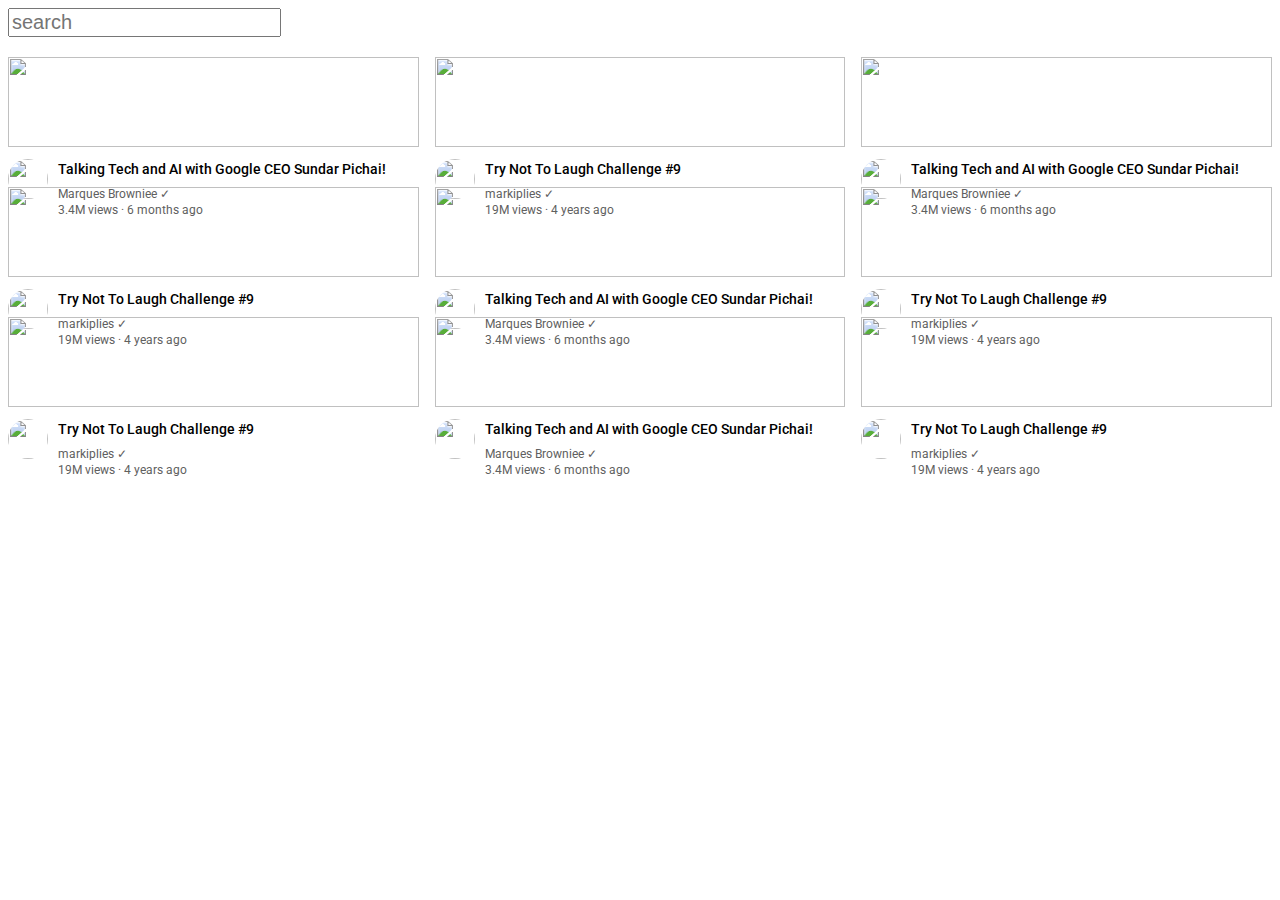
==== index.html @ 2b05becc "grid" ====
<html lang="en">

<head>
    <meta charset="UTF-8">
    <meta http-equiv="X-UA-Compatible" content="IE=edge">
    <meta name="viewport" content="width=device-width, initial-scale=1.0">
    <title>youtube.com clone</title>
    <link rel="preconnect" href="https://fonts.googleapis.com">
    <link rel="preconnect" href="https://fonts.gstatic.com" crossorigin>
    <link href="https://fonts.googleapis.com/css2?family=Roboto:wght@400;500;700&display=swap" rel="stylesheet">
    <link rel="stylesheet" href="style/thumbnail.css">
</head>

<body>
    <div class="header">
        <input class="search-bar" type="text" placeholder="search">
    </div>
    <div class="video-grid">


        <div class="video-preview">
            <div class="thumbnail-row">
                <img class="thumbnail" src="assets/thumbnail-1.webp">
            </div>
            <div class="video-info-grid">
                <div class="channle-picture">
                    <img class="profile-picture" src="assets/channel-1.jpeg">
                </div>
                <div class="video-info">
                    <P class="video-title">
                        Talking Tech and AI with Google CEO Sundar Pichai!
                    </P>
                    <p class="video-author">
                        Marques Browniee &checkmark;
                    </p>
                    <p class="video-stats">
                        3.4M views &middot; 6 months ago
                    </p>
                </div>
            </div>
        </div>
        <div class="video-preview">
            <div class="thumbnail-row">
                <img class="thumbnail" src="assets/thumbnail-2.webp">
            </div>
            <div class="video-info-grid">
                <div class="channle-picture">
                    <img class="profile-picture" src="assets/channel-2.jpeg">
                </div>
                <div class="video-info">
                    <P class="video-title">
                        Try Not To Laugh Challenge #9
                    </P>
                    <p class="video-author">
                        markiplies &checkmark;
                    </p>
                    <p class="video-stats">
                        19M views &middot; 4 years ago
                    </p>
                </div>
            </div>
        </div>
        <div class="video-preview">
            <div class="thumbnail-row">
                <img class="thumbnail" src="assets/thumbnail-1.webp">
            </div>
            <div class="video-info-grid">
                <div class="channle-picture">
                    <img class="profile-picture" src="assets/channel-1.jpeg">
                </div>
                <div class="video-info">
                    <P class="video-title">
                        Talking Tech and AI with Google CEO Sundar Pichai!
                    </P>
                    <p class="video-author">
                        Marques Browniee &checkmark;
                    </p>
                    <p class="video-stats">
                        3.4M views &middot; 6 months ago
                    </p>
                </div>
            </div>
        </div>
        <div class="video-preview">
            <div class="thumbnail-row">
                <img class="thumbnail" src="assets/thumbnail-2.webp">
            </div>
            <div class="video-info-grid">
                <div class="channle-picture">
                    <img class="profile-picture" src="assets/channel-2.jpeg">
                </div>
                <div class="video-info">
                    <P class="video-title">
                        Try Not To Laugh Challenge #9
                    </P>
                    <p class="video-author">
                        markiplies &checkmark;
                    </p>
                    <p class="video-stats">
                        19M views &middot; 4 years ago
                    </p>
                </div>
            </div>
        </div>
        <div class="video-preview">
            <div class="thumbnail-row">
                <img class="thumbnail" src="assets/thumbnail-1.webp">
            </div>
            <div class="video-info-grid">
                <div class="channle-picture">
                    <img class="profile-picture" src="assets/channel-1.jpeg">
                </div>
                <div class="video-info">
                    <P class="video-title">
                        Talking Tech and AI with Google CEO Sundar Pichai!
                    </P>
                    <p class="video-author">
                        Marques Browniee &checkmark;
                    </p>
                    <p class="video-stats">
                        3.4M views &middot; 6 months ago
                    </p>
                </div>
            </div>
        </div>
        <div class="video-preview">
            <div class="thumbnail-row">
                <img class="thumbnail" src="assets/thumbnail-2.webp">
            </div>
            <div class="video-info-grid">
                <div class="channle-picture">
                    <img class="profile-picture" src="assets/channel-2.jpeg">
                </div>
                <div class="video-info">
                    <P class="video-title">
                        Try Not To Laugh Challenge #9
                    </P>
                    <p class="video-author">
                        markiplies &checkmark;
                    </p>
                    <p class="video-stats">
                        19M views &middot; 4 years ago
                    </p>
                </div>
            </div>
        </div>
        <div class="video-preview">
            <div class="thumbnail-row">
                <img class="thumbnail" src="assets/thumbnail-2.webp">
            </div>
            <div class="video-info-grid">
                <div class="channle-picture">
                    <img class="profile-picture" src="assets/channel-2.jpeg">
                </div>
                <div class="video-info">
                    <P class="video-title">
                        Try Not To Laugh Challenge #9
                    </P>
                    <p class="video-author">
                        markiplies &checkmark;
                    </p>
                    <p class="video-stats">
                        19M views &middot; 4 years ago
                    </p>
                </div>
            </div>
        </div>
        <div class="video-preview">
            <div class="thumbnail-row">
                <img class="thumbnail" src="assets/thumbnail-1.webp">
            </div>
            <div class="video-info-grid">
                <div class="channle-picture">
                    <img class="profile-picture" src="assets/channel-1.jpeg">
                </div>
                <div class="video-info">
                    <P class="video-title">
                        Talking Tech and AI with Google CEO Sundar Pichai!
                    </P>
                    <p class="video-author">
                        Marques Browniee &checkmark;
                    </p>
                    <p class="video-stats">
                        3.4M views &middot; 6 months ago
                    </p>
                </div>
            </div>
        </div>
        <div class="video-preview">
            <div class="thumbnail-row">
                <img class="thumbnail" src="assets/thumbnail-2.webp">
            </div>
            <div class="video-info-grid">
                <div class="channle-picture">
                    <img class="profile-picture" src="assets/channel-2.jpeg">
                </div>
                <div class="video-info">
                    <P class="video-title">
                        Try Not To Laugh Challenge #9
                    </P>
                    <p class="video-author">
                        markiplies &checkmark;
                    </p>
                    <p class="video-stats">
                        19M views &middot; 4 years ago
                    </p>
                </div>
            </div>
        </div>
    </div>

</body>

</html>
---- style/thumbnail.css ----
P{
    font-family: roboto,arial;
    margin-bottom: 0;
    margin-top: 0;
}


.header {
    align-items: center;
    margin-bottom: 20px;
    width: 900px;
    justify-content: center;
}

.search-bar {
    font-size: 20px;
    display: block;
}

.search-button {
    width: 40px;
    height: 40px;
    padding: 1px 6px;
}



.thumbnail {
    width: 100%;
    font-weight: bold;
    margin-bottom: 12px;
}

.video-info-grid{
    display: grid;
    grid-template-columns: 50px 1fr;
}

.video-title{
    font-size: 14px;
    font-weight:500;
    line-height: 20px;
    margin-bottom: 8px;
}
.video-author,.video-stats{
    font-size: 12px;
    color: rgb(96, 96, 96);
}
.video-author{
    margin-bottom: 2px;
}
.profile-picture{
    border-radius: 50px;
    width: 40px;
}

.video-grid{
    display: grid;
    grid-template-columns: 1fr 1fr 1fr;
    column-gap: 16px;
    row-gap: 40px;
}
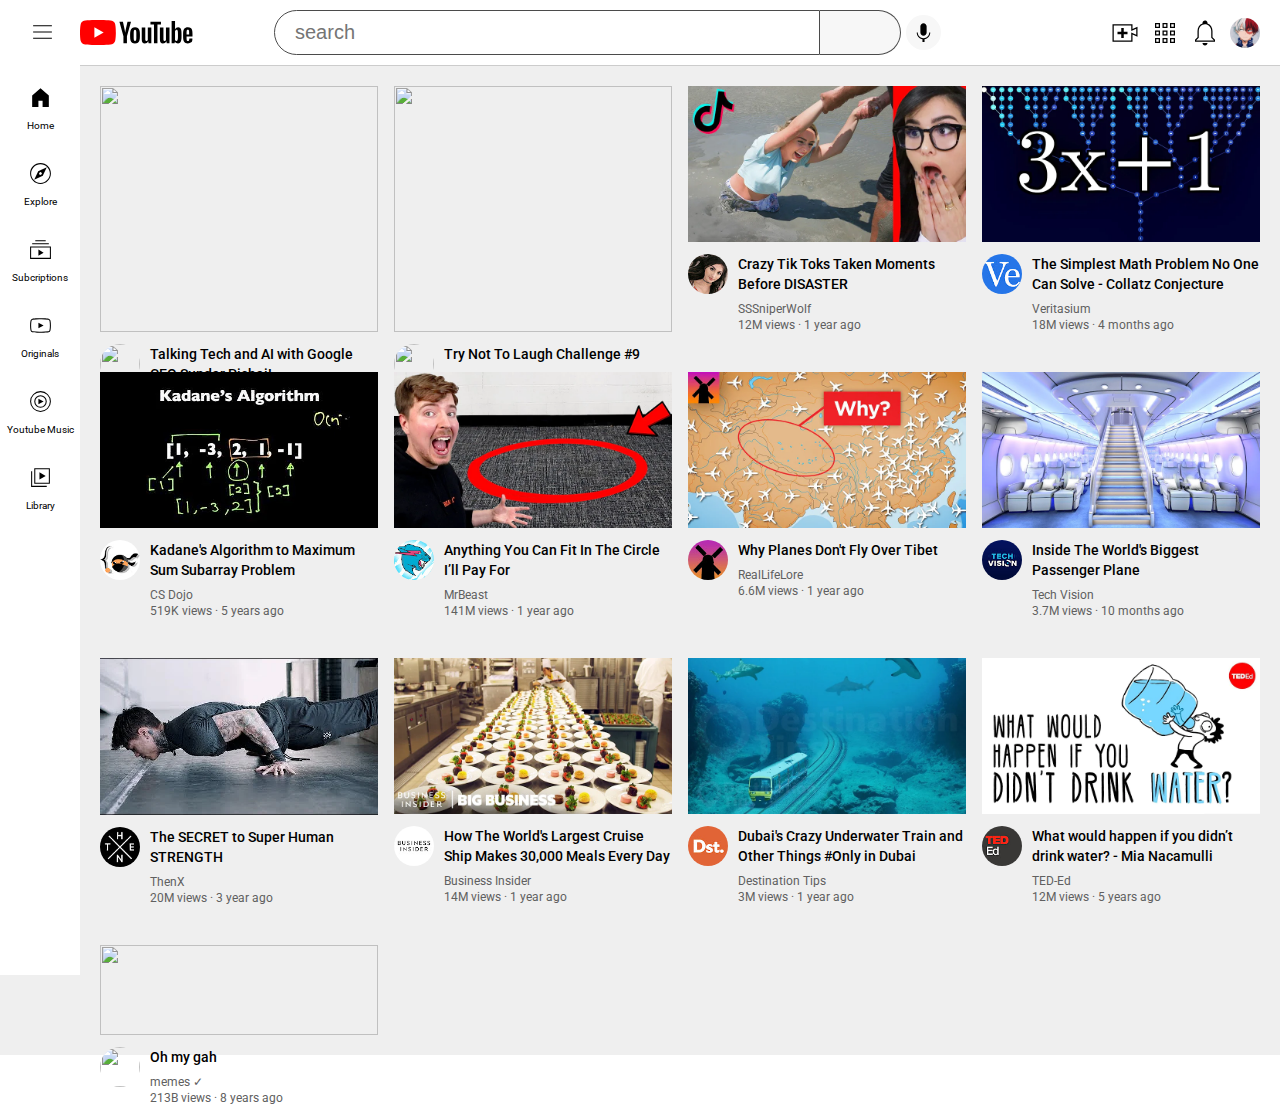
==== commit 08d9f1a7: "Completed" ====
--- a/index.html
+++ b/index.html
@@ -12,198 +12,333 @@
 </head>
 
 <body>
-    <div class="header">
-        <input class="search-bar" type="text" placeholder="search">
-    </div>
-    <div class="video-grid">
-
-
-        <div class="video-preview">
-            <div class="thumbnail-row">
-                <img class="thumbnail" src="assets/thumbnail-1.webp">
-            </div>
-            <div class="video-info-grid">
-                <div class="channle-picture">
-                    <img class="profile-picture" src="assets/channel-1.jpeg">
-                </div>
-                <div class="video-info">
-                    <P class="video-title">
-                        Talking Tech and AI with Google CEO Sundar Pichai!
-                    </P>
-                    <p class="video-author">
-                        Marques Browniee &checkmark;
-                    </p>
-                    <p class="video-stats">
-                        3.4M views &middot; 6 months ago
-                    </p>
-                </div>
+    <div class="main">
+        <div class="header">
+            <div class="left-section">
+                <div>
+                    <img style="width: 25px;height: 25px; margin: 0px 25px;" src="assets/hamburger-menu.svg" alt="">
+                </div>
+                <img src="assets/youtube-logo.svg" alt="">
+            </div>
+            <div class="middle-section">
+                <input class="search-bar" type="text" placeholder="search">
+                <div class="search-button">
+                    <img src="assets/search.svg" alt="">
+                </div>
+                <img style="width: 25px; border-radius:50%; background-color:#F7F7F7; margin: 5px; padding: 5px;"
+                    src="assets/voice-search-icon.svg" alt="">
+            </div>
+            <div class="right-section">
+                <img style="width: 30px; margin: 0px 5px;" src="assets/upload.svg" alt="">
+                <img style="width: 30px; margin: 0px 5px;" src="assets/youtube-apps.svg" alt="">
+                <img style="width: 30px; margin: 0px 5px;" src="assets/notifications.svg" alt="">
+                <img style="border-radius:50%; width: 30px; margin: 0px 5px;"
+                    src="assets/todoroki shoto icon _ Tumblr.png" alt="">
             </div>
         </div>
-        <div class="video-preview">
-            <div class="thumbnail-row">
-                <img class="thumbnail" src="assets/thumbnail-2.webp">
-            </div>
-            <div class="video-info-grid">
-                <div class="channle-picture">
-                    <img class="profile-picture" src="assets/channel-2.jpeg">
-                </div>
-                <div class="video-info">
-                    <P class="video-title">
-                        Try Not To Laugh Challenge #9
-                    </P>
-                    <p class="video-author">
-                        markiplies &checkmark;
-                    </p>
-                    <p class="video-stats">
-                        19M views &middot; 4 years ago
-                    </p>
-                </div>
+        <div class="bar">
+            <div>
+                <img style="width: 25px;" src="assets/home.svg" alt="">
+                <div>Home</div>
+            </div>
+            <div>
+                <img style="width: 25px;" src="assets/explore.svg" alt="">
+                <div>Explore</div>
+            </div>
+            <div>
+                <img style="width: 25px;" src="assets/subscriptions.svg" alt="">
+                <div>Subcriptions</div>
+            </div>
+            <div>
+                <img style="width: 25px;" src="assets/originals.svg" alt="">
+                <div>Originals</div>
+            </div>
+            <div>
+                <img style="width: 25px;" src="assets/youtube-music.svg" alt="">
+                <div>Youtube Music</div>
+            </div>
+            <div>
+                <img style="width: 25px;" src="assets/library.svg" alt="">
+                <div>Library</div>
             </div>
         </div>
-        <div class="video-preview">
-            <div class="thumbnail-row">
-                <img class="thumbnail" src="assets/thumbnail-1.webp">
-            </div>
-            <div class="video-info-grid">
-                <div class="channle-picture">
-                    <img class="profile-picture" src="assets/channel-1.jpeg">
-                </div>
-                <div class="video-info">
-                    <P class="video-title">
-                        Talking Tech and AI with Google CEO Sundar Pichai!
-                    </P>
-                    <p class="video-author">
-                        Marques Browniee &checkmark;
-                    </p>
-                    <p class="video-stats">
-                        3.4M views &middot; 6 months ago
-                    </p>
-                </div>
-            </div>
-        </div>
-        <div class="video-preview">
-            <div class="thumbnail-row">
-                <img class="thumbnail" src="assets/thumbnail-2.webp">
-            </div>
-            <div class="video-info-grid">
-                <div class="channle-picture">
-                    <img class="profile-picture" src="assets/channel-2.jpeg">
-                </div>
-                <div class="video-info">
-                    <P class="video-title">
-                        Try Not To Laugh Challenge #9
-                    </P>
-                    <p class="video-author">
-                        markiplies &checkmark;
-                    </p>
-                    <p class="video-stats">
-                        19M views &middot; 4 years ago
-                    </p>
-                </div>
-            </div>
-        </div>
-        <div class="video-preview">
-            <div class="thumbnail-row">
-                <img class="thumbnail" src="assets/thumbnail-1.webp">
-            </div>
-            <div class="video-info-grid">
-                <div class="channle-picture">
-                    <img class="profile-picture" src="assets/channel-1.jpeg">
-                </div>
-                <div class="video-info">
-                    <P class="video-title">
-                        Talking Tech and AI with Google CEO Sundar Pichai!
-                    </P>
-                    <p class="video-author">
-                        Marques Browniee &checkmark;
-                    </p>
-                    <p class="video-stats">
-                        3.4M views &middot; 6 months ago
-                    </p>
-                </div>
-            </div>
-        </div>
-        <div class="video-preview">
-            <div class="thumbnail-row">
-                <img class="thumbnail" src="assets/thumbnail-2.webp">
-            </div>
-            <div class="video-info-grid">
-                <div class="channle-picture">
-                    <img class="profile-picture" src="assets/channel-2.jpeg">
-                </div>
-                <div class="video-info">
-                    <P class="video-title">
-                        Try Not To Laugh Challenge #9
-                    </P>
-                    <p class="video-author">
-                        markiplies &checkmark;
-                    </p>
-                    <p class="video-stats">
-                        19M views &middot; 4 years ago
-                    </p>
-                </div>
-            </div>
-        </div>
-        <div class="video-preview">
-            <div class="thumbnail-row">
-                <img class="thumbnail" src="assets/thumbnail-2.webp">
-            </div>
-            <div class="video-info-grid">
-                <div class="channle-picture">
-                    <img class="profile-picture" src="assets/channel-2.jpeg">
-                </div>
-                <div class="video-info">
-                    <P class="video-title">
-                        Try Not To Laugh Challenge #9
-                    </P>
-                    <p class="video-author">
-                        markiplies &checkmark;
-                    </p>
-                    <p class="video-stats">
-                        19M views &middot; 4 years ago
-                    </p>
-                </div>
-            </div>
-        </div>
-        <div class="video-preview">
-            <div class="thumbnail-row">
-                <img class="thumbnail" src="assets/thumbnail-1.webp">
-            </div>
-            <div class="video-info-grid">
-                <div class="channle-picture">
-                    <img class="profile-picture" src="assets/channel-1.jpeg">
-                </div>
-                <div class="video-info">
-                    <P class="video-title">
-                        Talking Tech and AI with Google CEO Sundar Pichai!
-                    </P>
-                    <p class="video-author">
-                        Marques Browniee &checkmark;
-                    </p>
-                    <p class="video-stats">
-                        3.4M views &middot; 6 months ago
-                    </p>
-                </div>
-            </div>
-        </div>
-        <div class="video-preview">
-            <div class="thumbnail-row">
-                <img class="thumbnail" src="assets/thumbnail-2.webp">
-            </div>
-            <div class="video-info-grid">
-                <div class="channle-picture">
-                    <img class="profile-picture" src="assets/channel-2.jpeg">
-                </div>
-                <div class="video-info">
-                    <P class="video-title">
-                        Try Not To Laugh Challenge #9
-                    </P>
-                    <p class="video-author">
-                        markiplies &checkmark;
-                    </p>
-                    <p class="video-stats">
-                        19M views &middot; 4 years ago
-                    </p>
+        <div class="video-grid">
+
+
+            <div class="video-preview">
+                <div class="thumbnail-row">
+                    <img class="thumbnail" src="assets/thumbnail-1.webp">
+                </div>
+                <div class="video-info-grid">
+                    <div class="channle-picture">
+                        <img class="profile-picture" src="assets/channel-1.jpeg">
+                    </div>
+                    <div class="video-info">
+                        <P class="video-title">
+                            Talking Tech and AI with Google CEO Sundar Pichai!
+                        </P>
+                        <p class="video-author">
+                            Marques Browniee &checkmark;
+                        </p>
+                        <p class="video-stats">
+                            3.4M views &middot; 6 months ago
+                        </p>
+                    </div>
+                </div>
+            </div>
+            <div class="video-preview">
+                <div class="thumbnail-row">
+                    <img class="thumbnail" src="assets/thumbnail-2.webp">
+                </div>
+                <div class="video-info-grid">
+                    <div class="channle-picture">
+                        <img class="profile-picture" src="assets/channel-2.jpeg">
+                    </div>
+                    <div class="video-info">
+                        <P class="video-title">
+                            Try Not To Laugh Challenge #9
+                        </P>
+                        <p class="video-author">
+                            markiplies &checkmark;
+                        </p>
+                        <p class="video-stats">
+                            19M views &middot; 4 years ago
+                        </p>
+                    </div>
+                </div>
+            </div>
+            <div class="video-preview">
+                <div class="thumbnail-row">
+                    <img class="thumbnail" src="assets/thumbnail-3.webp">
+                </div>
+                <div class="video-info-grid">
+                    <div class="channle-picture">
+                        <img class="profile-picture" src="assets/channel-3.jpeg">
+                    </div>
+                    <div class="video-info">
+                        <P class="video-title">
+                            Crazy Tik Toks Taken Moments Before DISASTER
+                        </P>
+                        <p class="video-author">
+                            SSSniperWolf
+                        </p>
+                        <p class="video-stats">
+                            12M views · 1 year ago
+                        </p>
+                    </div>
+                </div>
+            </div>
+            <div class="video-preview">
+                <div class="thumbnail-row">
+                    <img class="thumbnail" src="assets/thumbnail-4.webp">
+                </div>
+                <div class="video-info-grid">
+                    <div class="channle-picture">
+                        <img class="profile-picture" src="assets/channel-4.jpeg">
+                    </div>
+                    <div class="video-info">
+                        <P class="video-title">
+                            The Simplest Math Problem No One Can Solve - Collatz Conjecture
+                        </P>
+                        <p class="video-author">
+                            Veritasium
+                        </p>
+                        <p class="video-stats">
+                            18M views · 4 months ago
+
+                        </p>
+                    </div>
+                </div>
+            </div>
+            <div class="video-preview">
+                <div class="thumbnail-row">
+                    <img class="thumbnail" src="assets/thumbnail-5.webp">
+                </div>
+                <div class="video-info-grid">
+                    <div class="channle-picture">
+                        <img class="profile-picture" src="assets/channel-5.jpeg">
+                    </div>
+                    <div class="video-info">
+                        <P class="video-title">
+                            Kadane's Algorithm to Maximum Sum Subarray Problem
+                        </P>
+                        <p class="video-author">
+                            CS Dojo
+                        </p>
+                        <p class="video-stats">
+                            519K views · 5 years ago
+                        </p>
+                    </div>
+                </div>
+            </div>
+            <div class="video-preview">
+                <div class="thumbnail-row">
+                    <img class="thumbnail" src="assets/thumbnail-6.webp">
+                </div>
+                <div class="video-info-grid">
+                    <div class="channle-picture">
+                        <img class="profile-picture" src="assets/channel-6.jpeg">
+                    </div>
+                    <div class="video-info">
+                        <P class="video-title">
+                            Anything You Can Fit In The Circle I’ll Pay For
+                        </P>
+                        <p class="video-author">
+                            MrBeast
+                        </p>
+                        <p class="video-stats">
+                            141M views · 1 year ago
+                        </p>
+                    </div>
+                </div>
+            </div>
+            <div class="video-preview">
+                <div class="thumbnail-row">
+                    <img class="thumbnail" src="assets/thumbnail-7.webp">
+                </div>
+                <div class="video-info-grid">
+                    <div class="channle-picture">
+                        <img class="profile-picture" src="assets/channel-7.jpeg">
+                    </div>
+                    <div class="video-info">
+                        <P class="video-title">
+                            Why Planes Don't Fly Over Tibet
+                        </P>
+                        <p class="video-author">
+                            RealLifeLore
+                        </p>
+                        <p class="video-stats">
+                            6.6M views · 1 year ago
+                        </p>
+                    </div>
+                </div>
+            </div>
+            <div class="video-preview">
+                <div class="thumbnail-row">
+                    <img class="thumbnail" src="assets/thumbnail-8.webp">
+                </div>
+                <div class="video-info-grid">
+                    <div class="channle-picture">
+                        <img class="profile-picture" src="assets/channel-8.jpeg">
+                    </div>
+                    <div class="video-info">
+                        <P class="video-title">
+                            Inside The World's Biggest Passenger Plane
+                        </P>
+                        <p class="video-author">
+                            Tech Vision
+                        </p>
+                        <p class="video-stats">
+                            3.7M views · 10 months ago
+                        </p>
+                    </div>
+                </div>
+            </div>
+            <div class="video-preview">
+                <div class="thumbnail-row">
+                    <img class="thumbnail" src="assets/thumbnail-9.webp">
+                </div>
+                <div class="video-info-grid">
+                    <div class="channle-picture">
+                        <img class="profile-picture" src="assets/channel-9.jpeg">
+                    </div>
+                    <div class="video-info">
+                        <P class="video-title">
+                            The SECRET to Super Human STRENGTH
+                        </P>
+                        <p class="video-author">
+                            ThenX
+                        </p>
+                        <p class="video-stats">
+                            20M views · 3 year ago
+                        </p>
+                    </div>
+                </div>
+            </div>
+            <div class="video-preview">
+                <div class="thumbnail-row">
+                    <img class="thumbnail" src="assets/thumbnail-10.webp">
+                </div>
+                <div class="video-info-grid">
+                    <div class="channle-picture">
+                        <img class="profile-picture" src="assets/channel-10.jpeg">
+                    </div>
+                    <div class="video-info">
+                        <P class="video-title">
+                            How The World's Largest Cruise Ship Makes 30,000 Meals Every Day
+                        </P>
+                        <p class="video-author">
+                            Business Insider
+                        </p>
+                        <p class="video-stats">
+                            14M views · 1 year ago
+                        </p>
+                    </div>
+                </div>
+            </div>
+            <div class="video-preview">
+                <div class="thumbnail-row">
+                    <img class="thumbnail" src="assets/thumbnail-11.webp">
+                </div>
+                <div class="video-info-grid">
+                    <div class="channle-picture">
+                        <img class="profile-picture" src="assets/channel-11.jpeg">
+                    </div>
+                    <div class="video-info">
+                        <P class="video-title">
+                            Dubai's Crazy Underwater Train and Other Things #Only in Dubai
+                        </P>
+                        <p class="video-author">
+                            Destination Tips
+                        </p>
+                        <p class="video-stats">
+                            3M views · 1 year ago
+                        </p>
+                    </div>
+                </div>
+            </div>
+            <div class="video-preview">
+                <div class="thumbnail-row">
+                    <img class="thumbnail" src="assets/thumbnail-12.webp">
+                </div>
+                <div class="video-info-grid">
+                    <div class="channle-picture">
+                        <img class="profile-picture" src="assets/channel-12.jpeg">
+                    </div>
+                    <div class="video-info">
+                        <P class="video-title">
+                            What would happen if you didn’t drink water? - Mia Nacamulli
+                        </P>
+                        <p class="video-author">
+                            TED-Ed
+                        </p>
+                        <p class="video-stats">
+                            12M views · 5 years ago
+                        </p>
+                    </div>
+                </div>
+            </div>
+            <div class="video-preview">
+                <div class="thumbnail-row">
+                    <img class="thumbnail"
+                        src="https://i.ytimg.com/vi/FBjncSN7irk/hqdefault.jpg?sqp=-oaymwEjCOADEI4CSFryq4qpAxUIARUAAAAAGAElAADIQj0AgKJDeAE=&rs=AOn4CLClguIq2enoj_cKmB_Qo5Lrwo_WUA">
+                </div>
+                <div class="video-info-grid">
+                    <div class="channle-picture">
+                        <img class="profile-picture"
+                            src="https://yt3.ggpht.com/eU9NTqCA0ZtfC1X77IvgRQyxLZVP7DB6eDSHslyuNkCQ3uxQXIR1XT9mkR7X4MDVdyhfGdJH=s68-c-k-c0x00ffffff-no-rj">
+                    </div>
+                    <div class="video-info">
+                        <P class="video-title">
+                            Oh my gah
+                        </P>
+                        <p class="video-author">
+                            memes &checkmark;
+                        </p>
+                        <p class="video-stats">
+                            213B views &middot; 8 years ago
+                        </p>
+                    </div>
                 </div>
             </div>
         </div>
--- a/style/thumbnail.css
+++ b/style/thumbnail.css
@@ -1,26 +1,105 @@
 P{
-    font-family: roboto,arial;
     margin-bottom: 0;
     margin-top: 0;
+}
+
+body{
+    font-family: roboto,arial;
+    margin: 0;
+}
+
+.main {
+    padding-top: 65px;
+    padding-left: 80px;
+    background-color: rgb(239, 239, 239);
+}
+
+.bar {
+    margin-top: 10px;
+    position: fixed;
+    width: 80px;
+    height: 100%;
+    background-color: white;
+    left: 0;
+    top: 0;
+    display: flex;
+    flex-direction: column;
+    align-items: center;
+    padding-top: 65px;
+    align-content: center;
+    text-align: center;
+}
+
+.bar div{
+    padding-bottom:10px;
+    padding-top:10px;
+    font-size: 10px;
+    width: 100%;
+    cursor: pointer;
+}
+.bar div:hover {
+    background-color: #dcdcdc;
 }
 
 
 .header {
     align-items: center;
-    margin-bottom: 20px;
-    width: 900px;
+    height: 55px;
+    padding: 5px;
     justify-content: center;
+    display: flex;
+    justify-content: space-between;
+    position: fixed;
+    top: 0;
+    left: 0;
+    width: 100%;
+    background-color: white;
+    z-index: 2;
+
 }
 
+
+.left-section{
+    display: flex;
+    width: 150px;
+}
+.left-section img {
+    height: 25px;
+}
+.middle-section{
+    display: flex;
+    justify-content: center;
+    flex: 1;
+}
+
+.right-section{
+    display: flex;
+    width: 200px;
+    justify-content: flex-end;
+    align-items: center;
+    margin-right: 20px;
+}
+
+
 .search-bar {
+    border-radius: 50px 0px 0px 50px;
     font-size: 20px;
-    display: block;
+    width: 60%;
+    padding-left: 20px;
+    border: 1px solid #4b4b4b;
+
 }
 
 .search-button {
-    width: 40px;
-    height: 40px;
-    padding: 1px 6px;
+    width: 20px;
+    display: flex;
+    /* padding: 1px 6px; */
+    background-color: #F7F7F7;
+    border: 1px solid #4b4b4b;
+    border-left: 0px;
+    justify-content: center;
+    padding: 0px 30px 0px 30px;
+    border-radius: 0px 50px 50px 0px;
 }
 
 
@@ -56,7 +135,28 @@
 
 .video-grid{
     display: grid;
-    grid-template-columns: 1fr 1fr 1fr;
+    grid-template-columns: 1fr 1fr 1fr 1fr;
     column-gap: 16px;
     row-gap: 40px;
+    padding: 20px 20px;
+    border-top: 0.5px solid #ccc;
+}
+.video-preview {
+    cursor: pointer;
+}
+
+@media (max-width:700px){
+    .video-grid{
+        grid-template-columns: 1fr 1fr;
+    }
+}
+@media (min-width:751px) and  (max-width: 1000px){
+    .video-grid{
+        grid-template-columns: 1fr 1fr 1fr;
+    }
+}
+@media (max-width:1000px){
+    .video-grid{
+        grid-template-columns: 1fr 1fr 1fr 1fr;
+    }
 }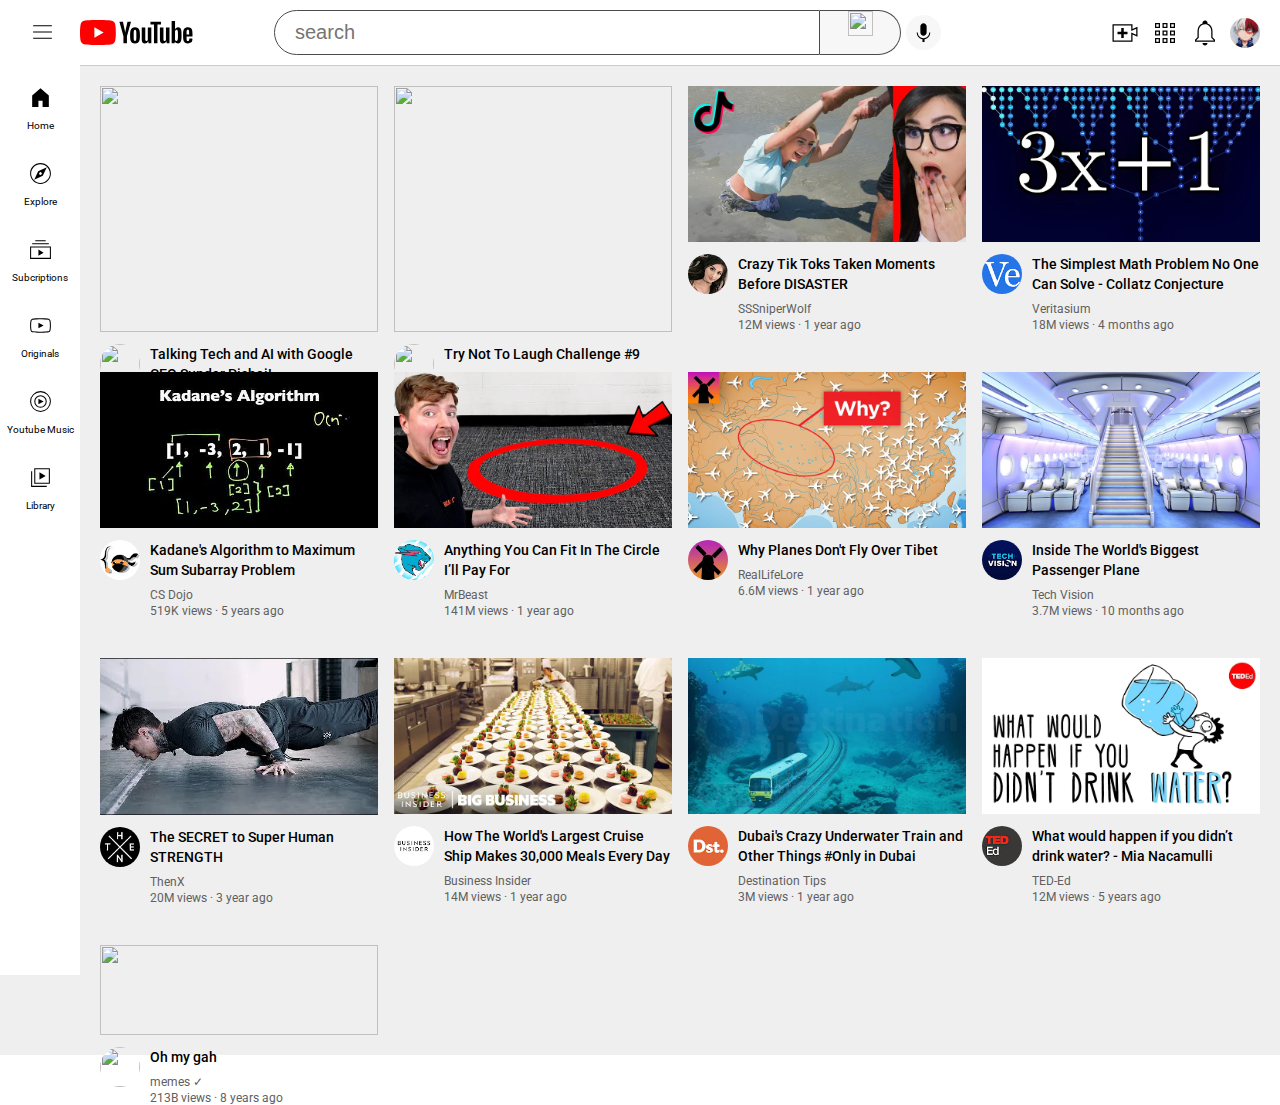
==== commit 29b84cdf: "tooltip added" ====
--- a/index.html
+++ b/index.html
@@ -23,15 +23,30 @@
             <div class="middle-section">
                 <input class="search-bar" type="text" placeholder="search">
                 <div class="search-button">
-                    <img src="assets/search.svg" alt="">
-                </div>
-                <img style="width: 25px; border-radius:50%; background-color:#F7F7F7; margin: 5px; padding: 5px;"
+                    <div class="tooltip">
+                        <img src="assets/search.svg" alt="">
+                        <span class="tooltiptext" style="margin-left: -60px;">Search</span>
+                    </div>
+                </div>
+                <div class="tooltip">
+                    <img style="width: 25px; border-radius:50%; background-color:#F7F7F7; margin: 5px; padding: 5px;"
                     src="assets/voice-search-icon.svg" alt="">
+                    <span class="tooltiptext">Voice search</span>
+                </div>
             </div>
             <div class="right-section">
-                <img style="width: 30px; margin: 0px 5px;" src="assets/upload.svg" alt="">
-                <img style="width: 30px; margin: 0px 5px;" src="assets/youtube-apps.svg" alt="">
-                <img style="width: 30px; margin: 0px 5px;" src="assets/notifications.svg" alt="">
+                <div class="tooltip">
+                    <img style="width: 30px; margin: 0px 5px;" src="assets/upload.svg" alt="">
+                    <span class="tooltiptext" style="margin-left: -80px;">Create</span>
+                </div>
+                <div class="tooltip">
+                    <img style="width: 30px; margin: 0px 5px;" src="assets/youtube-apps.svg" alt="">
+                    <span class="tooltiptext">Youtube apps</span>
+                </div>
+                <div class="tooltip">
+                    <img style="width: 30px; margin: 0px 5px;" src="assets/notifications.svg" alt="">
+                    <span class="tooltiptext">Notifications</span>
+                </div>
                 <img style="border-radius:50%; width: 30px; margin: 0px 5px;"
                     src="assets/todoroki shoto icon _ Tumblr.png" alt="">
             </div>
--- a/style/thumbnail.css
+++ b/style/thumbnail.css
@@ -101,7 +101,9 @@
     padding: 0px 30px 0px 30px;
     border-radius: 0px 50px 50px 0px;
 }
-
+.search-button img{
+    width: 25px;
+}
 
 
 .thumbnail {
@@ -145,6 +147,37 @@
     cursor: pointer;
 }
 
+
+.tooltip {
+    position: relative;
+    display: inline-block;
+    display: flex;
+    align-content: center;
+  }
+  
+  .tooltip .tooltiptext {
+    visibility: hidden;
+    /* width: 100px; */
+    background-color: #adadad;
+    color: #fff;
+    text-align: center;
+    border-radius: 6px;
+    padding: 5px 5px;
+    font-size: 12px;
+
+    /* Position the tooltip */
+    position: absolute;
+    z-index: 1;
+    top: 110%;
+    left: 200%;
+    margin-left: -105px;
+  }
+  
+  .tooltip:hover .tooltiptext {
+    visibility: visible;
+  } 
+
+
 @media (max-width:700px){
     .video-grid{
         grid-template-columns: 1fr 1fr;
@@ -159,4 +192,5 @@
     .video-grid{
         grid-template-columns: 1fr 1fr 1fr 1fr;
     }
-}+}
+
